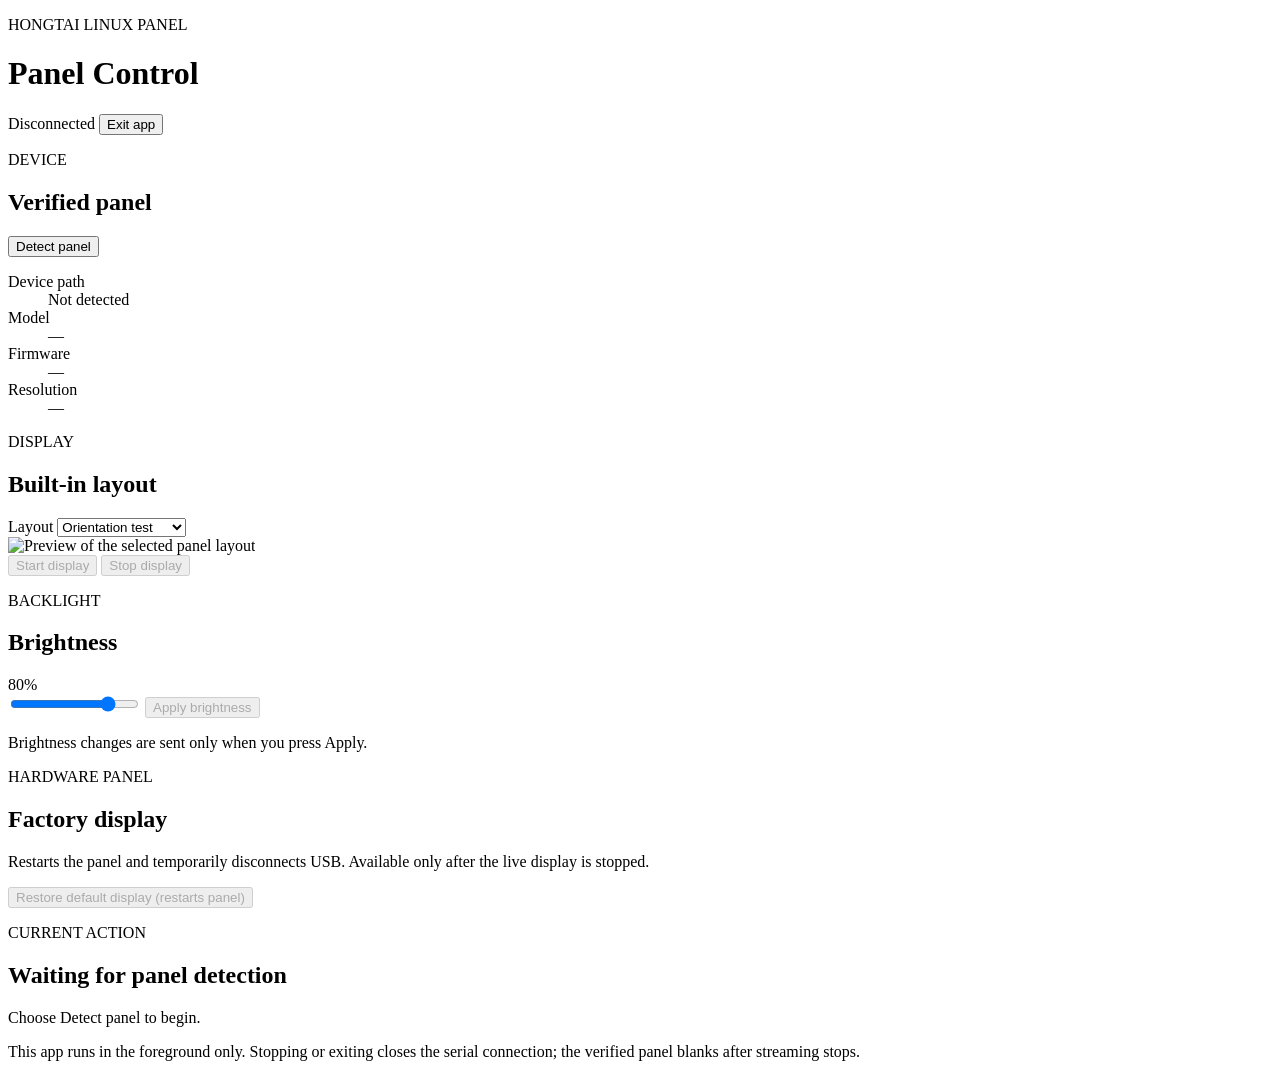
==== src/hongtai_panel/editor_assets/control.html @ d9047bf8 "Initial public baseline" ====
<!doctype html>
<html lang="en">
<head>
  <meta charset="utf-8">
  <meta name="viewport" content="width=device-width, initial-scale=1">
  <title>Hongtai Panel Control</title>
  <link rel="stylesheet" href="/editor.css">
</head>
<body class="control-body">
  <header class="topbar">
    <div>
      <p class="eyebrow">HONGTAI LINUX PANEL</p>
      <h1>Panel Control</h1>
    </div>
    <div class="top-actions">
      <span id="connection-pill" class="connection-pill disconnected">Disconnected</span>
      <button id="exit-app" class="danger">Exit app</button>
    </div>
  </header>

  <main class="control-workspace">
    <section class="control-card identity-card">
      <div class="control-heading">
        <div><p class="eyebrow">DEVICE</p><h2>Verified panel</h2></div>
        <button id="detect-panel">Detect panel</button>
      </div>
      <dl class="identity-grid">
        <div><dt>Device path</dt><dd id="device-path">Not detected</dd></div>
        <div><dt>Model</dt><dd id="device-model">—</dd></div>
        <div><dt>Firmware</dt><dd id="device-firmware">—</dd></div>
        <div><dt>Resolution</dt><dd id="device-resolution">—</dd></div>
      </dl>
    </section>

    <section class="control-card preview-card">
      <div class="control-heading">
        <div><p class="eyebrow">DISPLAY</p><h2>Built-in layout</h2></div>
        <label class="layout-select">Layout
          <select id="layout-choice">
            <option value="orientation">Orientation test</option>
            <option value="dashboard">Starter dashboard</option>
          </select>
        </label>
      </div>
      <div class="panel-preview-shell">
        <img id="panel-preview" alt="Preview of the selected panel layout">
      </div>
      <div class="display-actions">
        <button id="start-display" class="primary" disabled>Start display</button>
        <button id="stop-display" disabled>Stop display</button>
      </div>
    </section>

    <section class="control-card settings-card">
      <div class="control-heading">
        <div><p class="eyebrow">BACKLIGHT</p><h2>Brightness</h2></div>
        <output id="brightness-value" for="brightness">80%</output>
      </div>
      <input id="brightness" class="brightness-slider" type="range" min="0" max="100" value="80">
      <button id="apply-brightness" disabled>Apply brightness</button>
      <p class="hint">Brightness changes are sent only when you press Apply.</p>
    </section>

    <section class="control-card restore-card">
      <p class="eyebrow">HARDWARE PANEL</p>
      <h2>Factory display</h2>
      <p class="action-detail">Restarts the panel and temporarily disconnects USB. Available only after the live display is stopped.</p>
      <button id="restore-default" class="restart" disabled>Restore default display (restarts panel)</button>
    </section>

    <section class="control-card status-card">
      <p class="eyebrow">CURRENT ACTION</p>
      <h2 id="action-title">Waiting for panel detection</h2>
      <p id="action-detail" class="action-detail">Choose Detect panel to begin.</p>
      <div id="error-box" class="error-box" hidden></div>
      <p class="persistence-note">This app runs in the foreground only. Stopping or exiting closes the serial connection; the verified panel blanks after streaming stops.</p>
    </section>
  </main>

  <div id="toast" class="toast" role="status"></div>
  <script src="/control.js"></script>
</body>
</html>
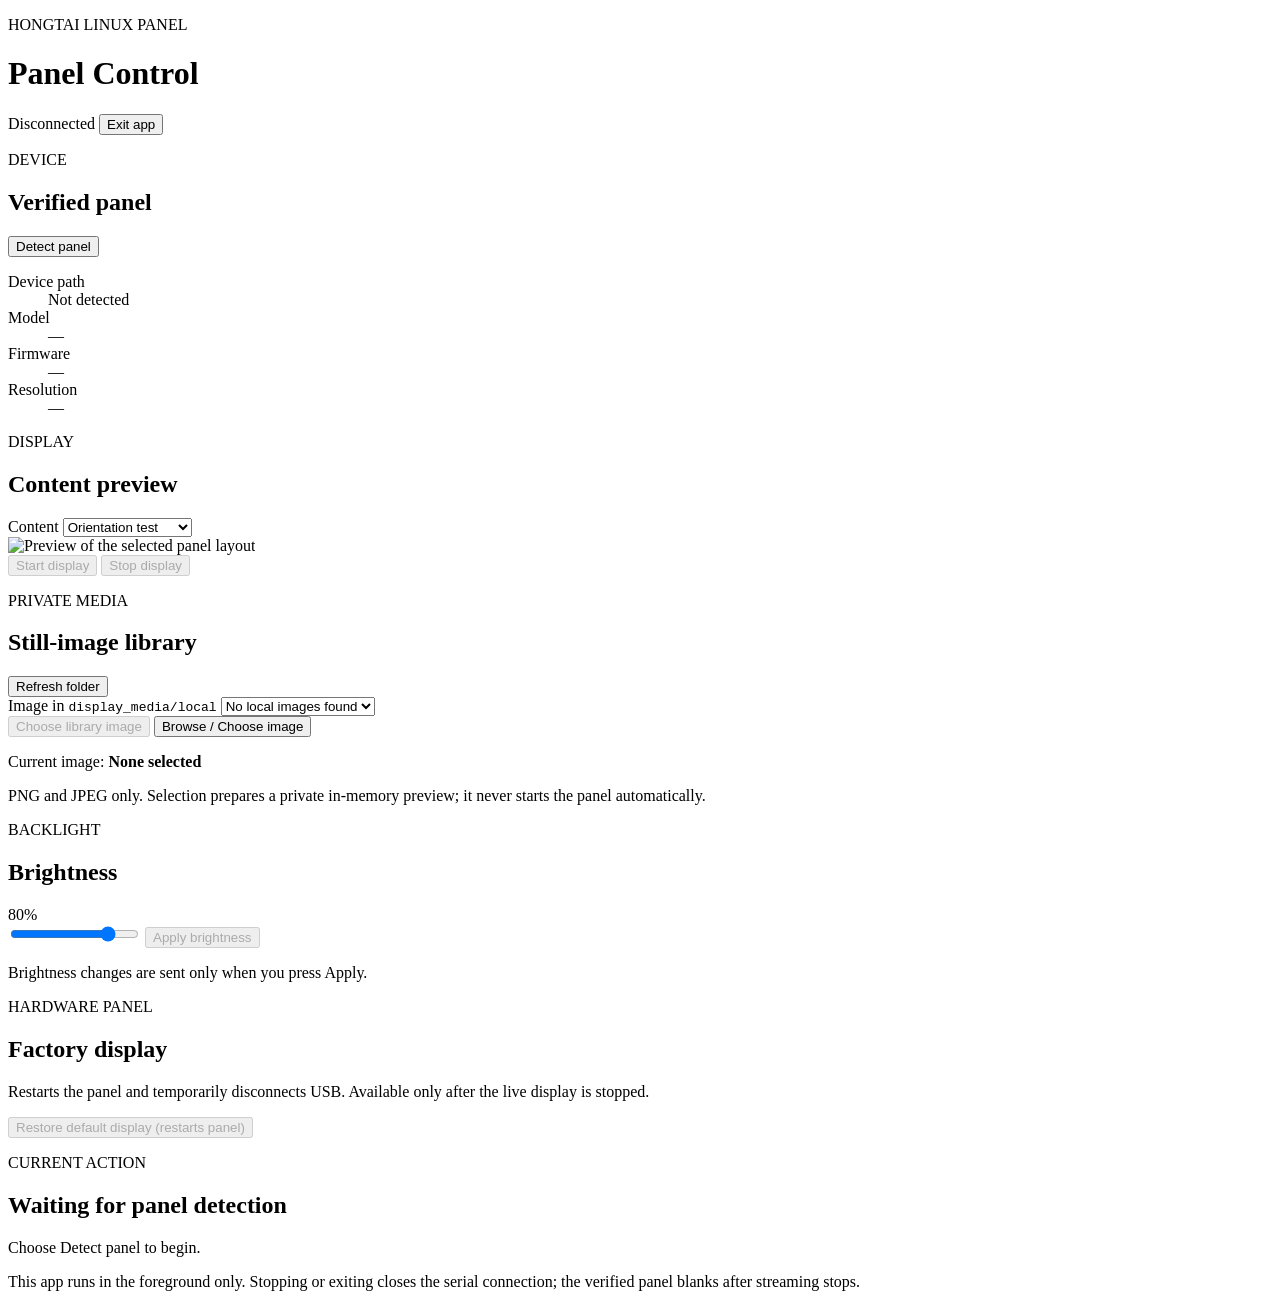
==== commit ad9cd173: "Add Display Media Library v1" ====
--- a/src/hongtai_panel/editor_assets/control.html
+++ b/src/hongtai_panel/editor_assets/control.html
@@ -34,11 +34,12 @@
 
     <section class="control-card preview-card">
       <div class="control-heading">
-        <div><p class="eyebrow">DISPLAY</p><h2>Built-in layout</h2></div>
-        <label class="layout-select">Layout
+        <div><p class="eyebrow">DISPLAY</p><h2>Content preview</h2></div>
+        <label class="layout-select">Content
           <select id="layout-choice">
             <option value="orientation">Orientation test</option>
             <option value="dashboard">Starter dashboard</option>
+            <option value="image" disabled>Selected image</option>
           </select>
         </label>
       </div>
@@ -49,6 +50,25 @@
         <button id="start-display" class="primary" disabled>Start display</button>
         <button id="stop-display" disabled>Stop display</button>
       </div>
+    </section>
+
+    <section class="control-card media-card">
+      <div class="control-heading">
+        <div><p class="eyebrow">PRIVATE MEDIA</p><h2>Still-image library</h2></div>
+        <button id="refresh-media">Refresh folder</button>
+      </div>
+      <label>Image in <code>display_media/local</code>
+        <select id="library-image">
+          <option value="">No local images found</option>
+        </select>
+      </label>
+      <div class="media-actions">
+        <button id="select-library-image" disabled>Choose library image</button>
+        <button id="browse-image">Browse / Choose image</button>
+        <input id="image-file" type="file" accept=".png,.jpg,.jpeg,image/png,image/jpeg" hidden>
+      </div>
+      <p class="selected-media">Current image: <strong id="selected-image">None selected</strong></p>
+      <p class="hint">PNG and JPEG only. Selection prepares a private in-memory preview; it never starts the panel automatically.</p>
     </section>
 
     <section class="control-card settings-card">
